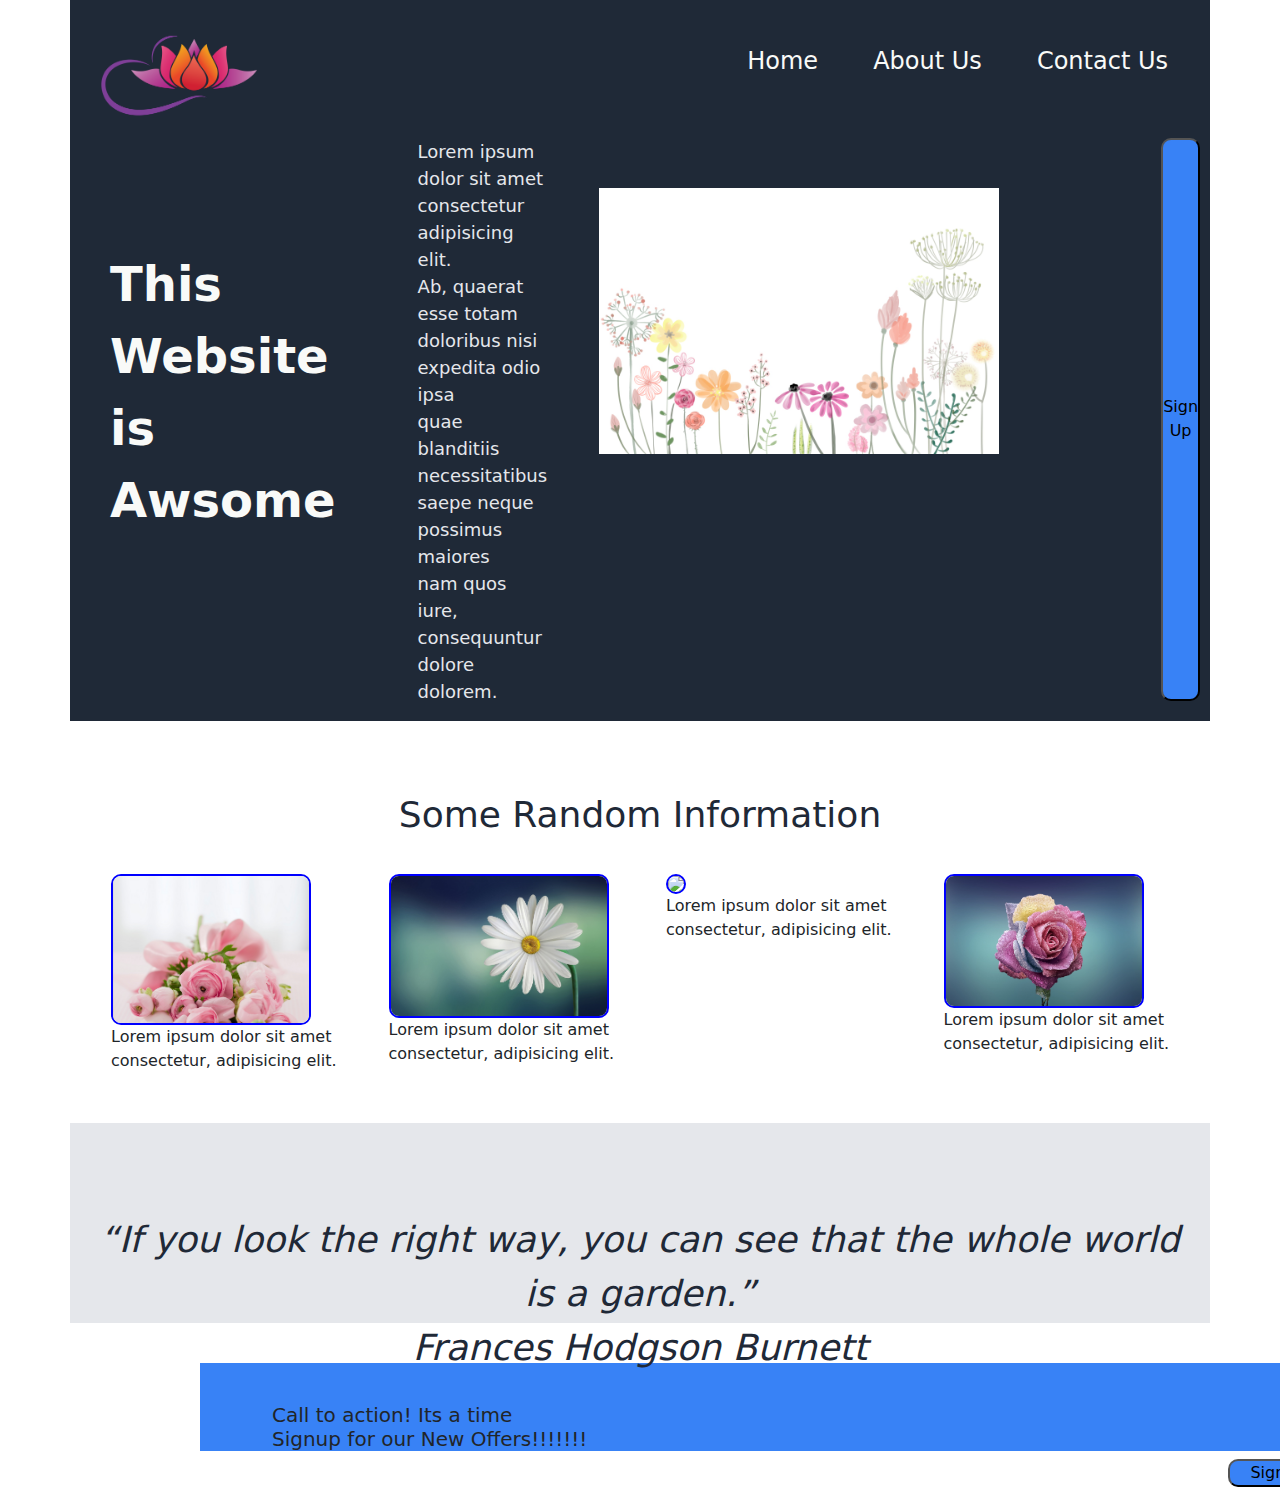
==== index.html @ 5064021e "secnd try" ====
<!DOCTYPE html>
<html lang="en">
<head>
    <meta charset="UTF-8">
    <meta http-equiv="X-UA-Compatible" content="IE=edge">
    <meta name="viewport" content="width=device-width, initial-scale=1.0">
    <link href="https://cdn.jsdelivr.net/npm/bootstrap@5.1.3/dist/css/bootstrap.min.css" rel="stylesheet">
    <script src="https://cdn.jsdelivr.net/npm/bootstrap@5.1.3/dist/js/bootstrap.bundle.min.js"> </script>
    <link rel="stylesheet" href="mystyle.css">
    <title>Flower's Information</title>
</head>
<body>

<div class="container headr1">
<!-- navbar section -->
<header>
    <div class="image"> <img src="images/logo.png"></div>
    <ul class="nav_links">
        <a href="#"><li>Home</li></a>
        <a href="#"><li>About Us</li></a>
        <a href="#"><li>Contact Us</li></a>
    </ul>
</header>
</div>

<div class="container hero">
   
    <p class="heading">This Website is <br> Awsome</p>
        <div class="scnd">
            <p>Lorem ipsum dolor sit amet consectetur adipisicing elit. <br> Ab, quaerat esse totam doloribus nisi expedita odio ipsa <br> quae blanditiis necessitatibus saepe neque possimus maiores <br> nam quos iure, consequuntur dolore dolorem.</p> </div>
    <div class="img_scnd"> <img src="images/f2.jpg"> </div>
    <button>Sign Up</button>
</div>
<br> <br> <br>

<h1 class="hding">Some Random Information</h1>
<div class="information">
   
    <div class="tab1"> <img src="images/f1.jpg"> 
        <div class="text">Lorem ipsum dolor sit amet <br> consectetur, adipisicing elit.</div>
    </div>

    <div class="tab2"> <img src="images/f3.jpg"> 
        <div class="text">Lorem ipsum dolor sit amet <br> consectetur, adipisicing elit.</div>
    </div>

    <div class="tab3"> <img src="images/f4.png"> 
        <div class="text">Lorem ipsum dolor sit amet <br> consectetur, adipisicing elit.</div>
    </div>

    <div class="tab4"> <img src="images/f5.jpg"> 
        <div class="text">Lorem ipsum dolor sit amet <br> consectetur, adipisicing elit.</div>
    </div>
</div>

<div class="container quote">
    <div>
        <p><em><quote>“If you look the right way, you can see that the whole world is a garden.” <br>Frances Hodgson Burnett</quote></em></p>
    </div>
</div>

<div class="container footer">
        <h5>Call to action! Its a time <br>
        Signup for our New Offers!!!!!!! </h5>

        <button>Signup</button>
</div>
</body>
</html>
---- mystyle.css ----
* {
    box-sizing: border-box;
    padding: 0;
    margin: 0;
}
.headr1{
background-color: #1F2937;
align-items: center;

}
.image img{
    width:200px;
}
li, a{
    color: #F9FAF8;
    font-size:24px;
    text-decoration: none;
}

header{
    display:flex;
    justify-content: space-between;
    align-items: center;
    /* padding: 30px 10%; */
}
.nav_links{
    list-style: none;
}

.nav_links li{
    display: inline-block;
    padding: 0px 20px;
    margin-right:10px;
    /* padding-right:50px; */
}

.nav_links a{
    transition: all 0.3s ease 0s;
}

.img_scnd img{
    width:400px;
    height:auto;
    float:right;
    margin-right:80px;
    margin-top:50px;
   
}
.hero{
background-color: #1F2937;
display: flex;
justify-content: center;
gap: 52px;
}
.hero .heading{
   font-size: 48px;
   font-weight: bolder;
   color: #F9FAF8;
   margin-left: 30px;
   margin-top: 110px;
   margin-bottom: 0;
}

.scnd p{
    color: #E5E7EB;
    font-size: 18px;
    margin-left: 30px;
    margin-top:0;
 }

 button{
     background-color: #3882F6;
     width:100px;
     border-radius: 10px;
     margin-bottom: 20px;
     margin-left: 30px;
 }

 .hding{
     font-size:36px;
     color:#1F2937;
     text-align: center;
 }
.information{
display: flex;
justify-content: center;
gap: 52px;
}
 .tab1 img{
     width:200px;
     border:solid 2px blue;
     border-radius: 10px;
     margin-top:30px;
 }

 .tab2 img{
    width:220px;
    border:solid 2px blue;
    border-radius: 10px;
    height:auto;
    margin-top:30px;
}

.tab3 img{
    width:200px;
    border:solid 2px blue;
    border-radius: 10px;
    margin-top:30px;
}

.tab4 img{
    width:200px;
    border:solid 2px blue;
    border-radius: 10px;
    margin-top:30px;
}
 
.quote{
    background-color: #E5E7EB;
    height:200px;
}
.quote{
    text-align: center;
    margin-top:50px;
    padding-top: 90px;
    font-size: 36px;
    font-weight: lighter;
    color: #1F2937
}

.footer{
    background-color: #3882F6;
    margin-top: 40px;
    width: 1200px;
   align-items: center;
   margin-left:200px;
   padding-top:40px;
}

.footer h5{
    margin-left:60px;
}
.footer button{
    float:right;
    margin-left:90px;
}
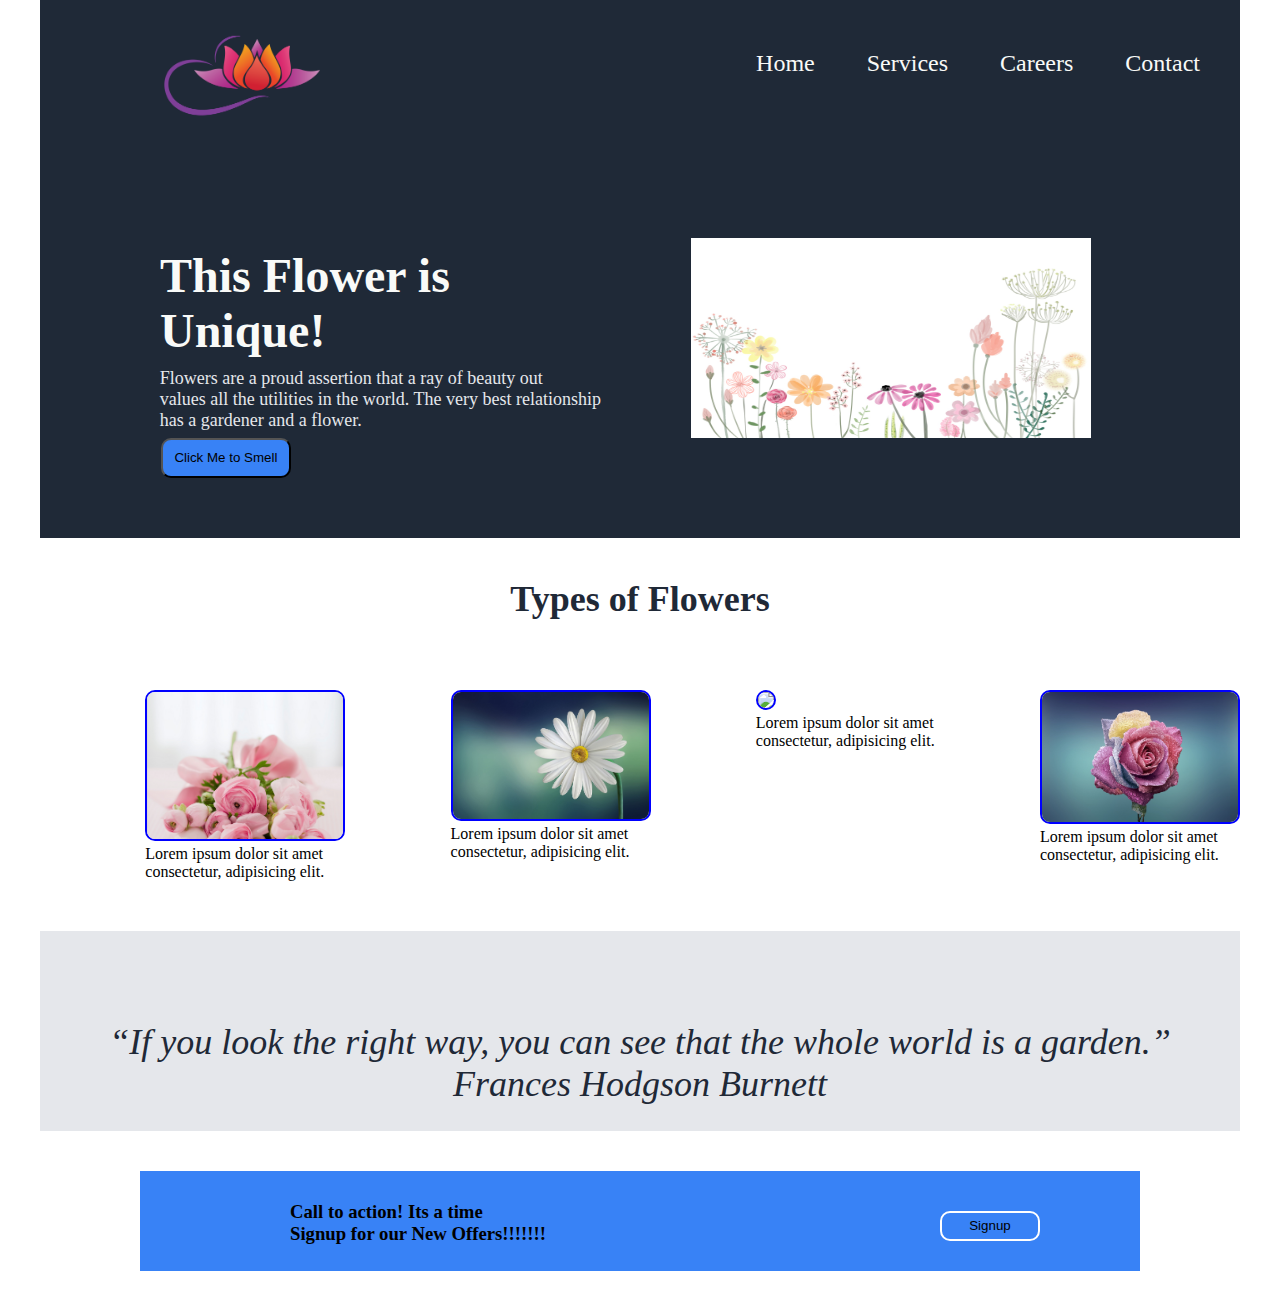
==== commit f9eecb69: "landingpage done" ====
--- a/index.html
+++ b/index.html
@@ -4,66 +4,67 @@
     <meta charset="UTF-8">
     <meta http-equiv="X-UA-Compatible" content="IE=edge">
     <meta name="viewport" content="width=device-width, initial-scale=1.0">
-    <link href="https://cdn.jsdelivr.net/npm/bootstrap@5.1.3/dist/css/bootstrap.min.css" rel="stylesheet">
-    <script src="https://cdn.jsdelivr.net/npm/bootstrap@5.1.3/dist/js/bootstrap.bundle.min.js"> </script>
-    <link rel="stylesheet" href="mystyle.css">
+    <link rel="stylesheet" href="style.css">
     <title>Flower's Information</title>
 </head>
+
 <body>
-
-<div class="container headr1">
-<!-- navbar section -->
-<header>
-    <div class="image"> <img src="images/logo.png"></div>
-    <ul class="nav_links">
-        <a href="#"><li>Home</li></a>
-        <a href="#"><li>About Us</li></a>
-        <a href="#"><li>Contact Us</li></a>
-    </ul>
-</header>
+<!-- navbar -->
+<div class="header">
+    
+        <img src="images/logo.png">
+        <ul>
+           <a href="#"><li>Home</li></a> 
+           <a href="#"><li>Services</li></a> 
+           <a href="#"><li>Careers</li></a> 
+           <a href="#"><li>Contact</li></a> 
+        </ul>
 </div>
 
-<div class="container hero">
-   
-    <p class="heading">This Website is <br> Awsome</p>
-        <div class="scnd">
-            <p>Lorem ipsum dolor sit amet consectetur adipisicing elit. <br> Ab, quaerat esse totam doloribus nisi expedita odio ipsa <br> quae blanditiis necessitatibus saepe neque possimus maiores <br> nam quos iure, consequuntur dolore dolorem.</p> </div>
-    <div class="img_scnd"> <img src="images/f2.jpg"> </div>
-    <button>Sign Up</button>
+<!-- herosection -->
+<div class="hero">
+    <h1>This Flower is <br> Unique!</h1>
+    <p>
+        Flowers are a proud assertion that a ray of beauty out <br> values all the utilities in the world. The very best relationship <br> has a gardener and a flower. 
+    </p>
+    <button> Click Me to Smell</button>
+
+    <img src="images/f2.jpg">
 </div>
-<br> <br> <br>
 
-<h1 class="hding">Some Random Information</h1>
-<div class="information">
-   
+<!-- tabs section -->
+<h1 class="heading">Types of Flowers</h1> 
+<div class="tbs_info">
+    <br>
     <div class="tab1"> <img src="images/f1.jpg"> 
         <div class="text">Lorem ipsum dolor sit amet <br> consectetur, adipisicing elit.</div>
     </div>
 
-    <div class="tab2"> <img src="images/f3.jpg"> 
+    <div class="tab1"> <img src="images/f3.jpg"> 
         <div class="text">Lorem ipsum dolor sit amet <br> consectetur, adipisicing elit.</div>
     </div>
 
-    <div class="tab3"> <img src="images/f4.png"> 
+    <div class="tab1"> <img src="images/f4.png"> 
         <div class="text">Lorem ipsum dolor sit amet <br> consectetur, adipisicing elit.</div>
     </div>
 
-    <div class="tab4"> <img src="images/f5.jpg"> 
+    <div class="tab1"> <img src="images/f5.jpg"> 
         <div class="text">Lorem ipsum dolor sit amet <br> consectetur, adipisicing elit.</div>
     </div>
 </div>
 
-<div class="container quote">
-    <div>
-        <p><em><quote>“If you look the right way, you can see that the whole world is a garden.” <br>Frances Hodgson Burnett</quote></em></p>
-    </div>
+<!-- quotes area -->
+<div class="quote">
+    <em>
+        <p> “If you look the right way, you can see that the whole world is a garden.” <br>Frances Hodgson Burnett</p>
+    </em>
 </div>
 
-<div class="container footer">
-        <h5>Call to action! Its a time <br>
-        Signup for our New Offers!!!!!!! </h5>
+<!-- footer section -->
+<div class="footer">
+    <h3>Call to action! Its a time <br>
+        Signup for our New Offers!!!!!!! </h3>
 
         <button>Signup</button>
 </div>
-</body>
-</html>+</body>--- a/style.css
+++ b/style.css
@@ -0,0 +1,167 @@
+*{
+    box-sizing: border-box;
+    margin: 0;
+    padding: 0;
+}
+
+.header img{
+    width:200px;
+    margin-left: 105px;
+}
+.header{
+    width:1200px;
+    background-color: #1F2937;
+    margin:auto;
+    display:flex;
+    justify-content: space-between;
+    flex-direction: row;
+    
+}
+
+ul{
+    list-style-type: none;
+    display: flex;
+    justify-content: space-between;
+    gap:12px;
+    margin: 0;
+    padding: 0;
+}
+
+a{
+    margin-right:40px;
+    padding-top:50px;
+    text-decoration: none;
+    color: #F9FAF8;
+    font-size:24px;
+}
+
+.hero{
+    width:1200px;
+    background-color: #1F2937;
+    margin:auto;
+    display:flex;
+    /* justify-content: space-between; */
+    flex-direction: row;
+}
+
+.hero h1{
+    font-size: 48px;
+    font-weight: bolder;
+    color: #F9FAF8;
+    margin-left: 120px;
+    margin-top: 110px;
+    margin-bottom: 0;
+}
+
+.hero p{
+    color: #E5E7EB;
+    font-size: 18px;
+    margin-left: -290px;
+    margin-top:230px;
+}
+
+.hero button{
+    width:130px;
+    height:40px;
+    margin-top:300px;
+    margin-left: -440px;
+    background-color: #3882F6;
+    border-radius: 10px;
+    margin-bottom: 60px;;
+}
+
+.hero img{
+    width:400px;
+    height:200px;
+    margin-left: 400px;
+    margin-top:100px;
+}
+
+.tbs_info{
+    width:1200px;
+    display: flex;
+    justify-content: space-between;
+    flex-direction: row;
+    gap:20px;
+    margin:auto;
+}
+
+.heading{
+    font-size:36px;
+    color:#1F2937;
+    text-align: center;
+    margin-top: 40px;
+    margin-bottom: 40px;
+    /* margin-left:60px; */
+}
+
+.tbs_info .tab1 img{
+    width:200px;
+    border:solid 2px blue;
+    border-radius: 10px;
+    margin-top:30px;
+}
+
+.tab2 img{
+    width:220px;
+    border:solid 2px blue;
+    border-radius: 10px;
+    height:auto;
+    margin-top:30px;
+}
+
+.tab3 img{
+    width:200px;
+    border:solid 2px blue;
+    border-radius: 10px;
+    margin-top:30px;
+}
+
+.tab4 img{
+    width:200px;
+    border:solid 2px blue;
+    border-radius: 10px;
+    margin-top:30px;
+}
+
+.quote{
+    background-color: #E5E7EB;
+    height:200px;
+    width:1200px;
+    margin:auto;
+}
+.quote p{ 
+    text-align: center;
+    margin-top:50px;
+    padding-top: 90px;
+    font-size: 36px;
+    font-weight: lighter;
+    color: #1F2937
+}
+
+.footer{
+    width:1000px;
+    margin: auto;
+    background-color: #3882F6;
+    display: flex;
+    justify-content: space-between;
+    flex-direction: row;
+    margin-top:40px;
+    height:100px;
+    margin-bottom:40px;
+}
+
+.footer h3{
+    margin-left:150px;
+    padding-top:30px;
+}
+
+.footer button{
+    background-color: transparent;
+    width: 100px;
+    height:30px;
+    border:2px solid white;
+    border-radius:10px;
+    margin-top:40px;
+    margin-right: 100px;
+}